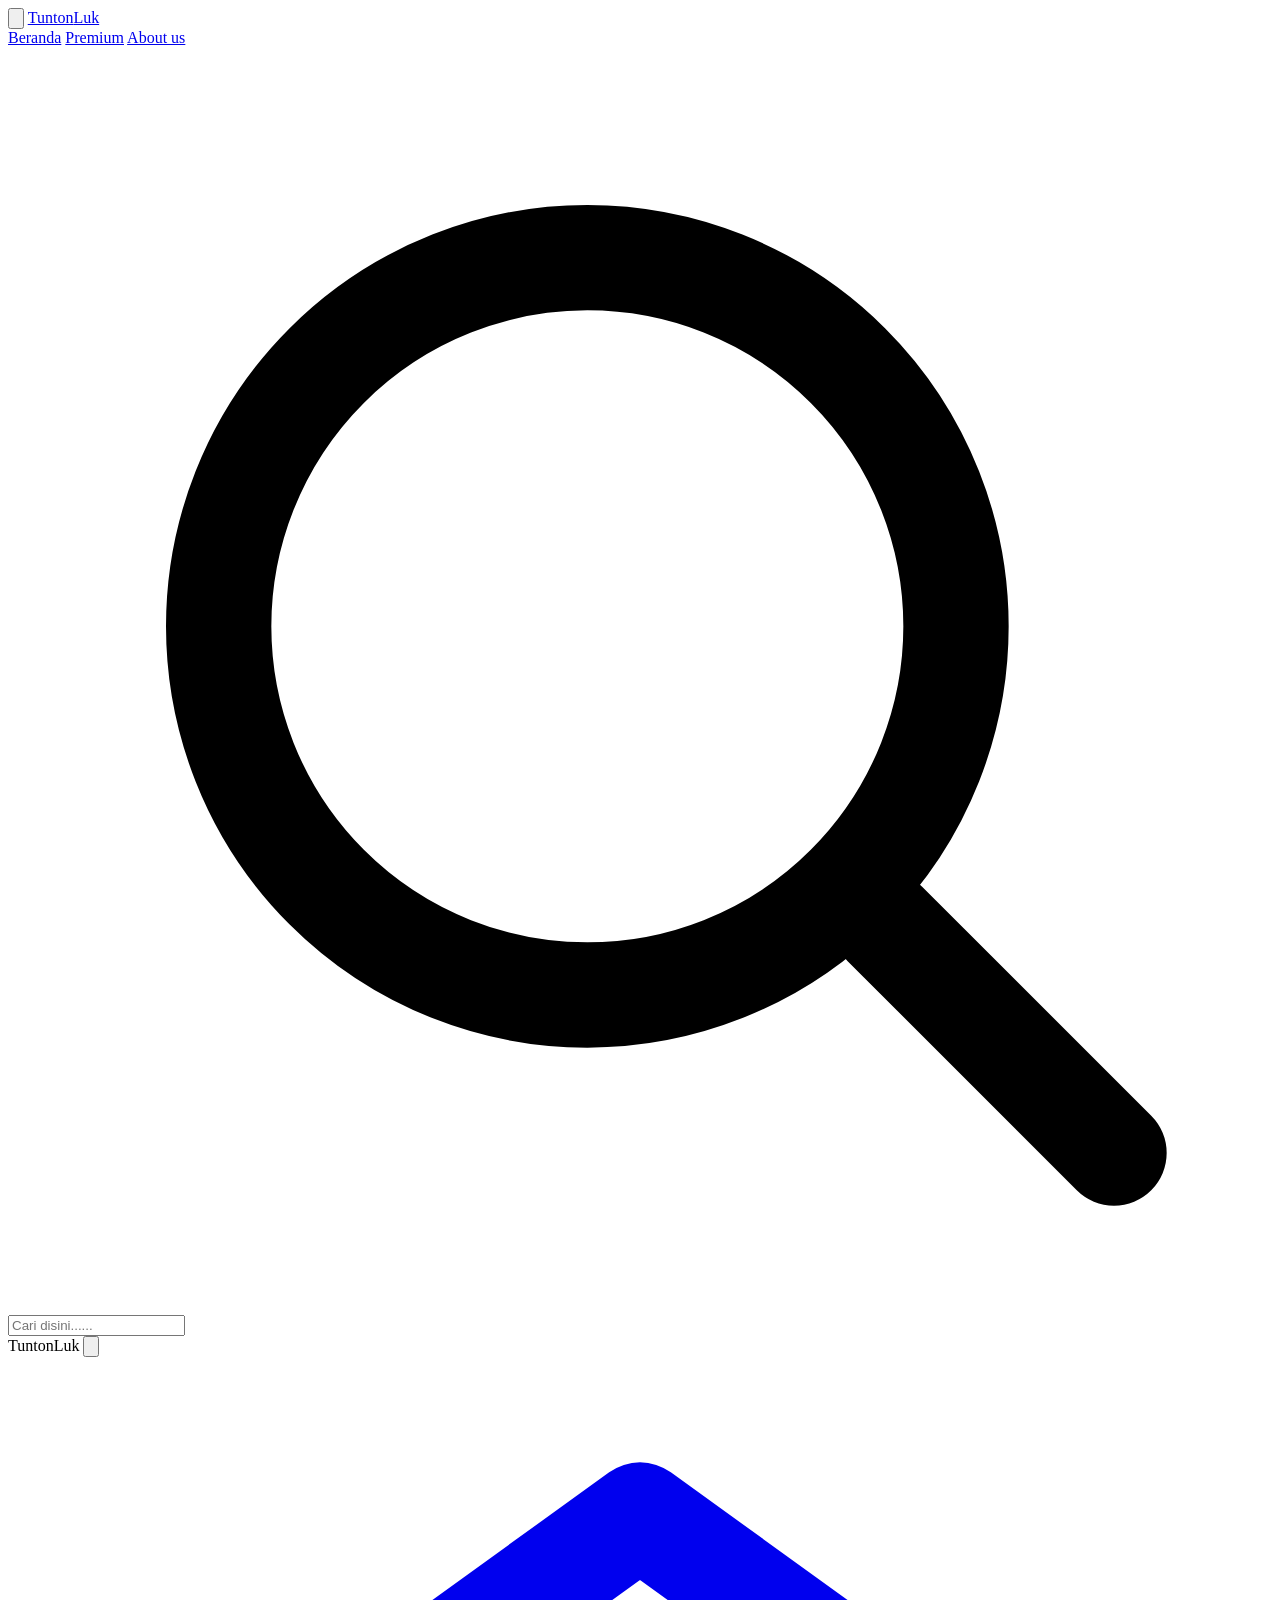
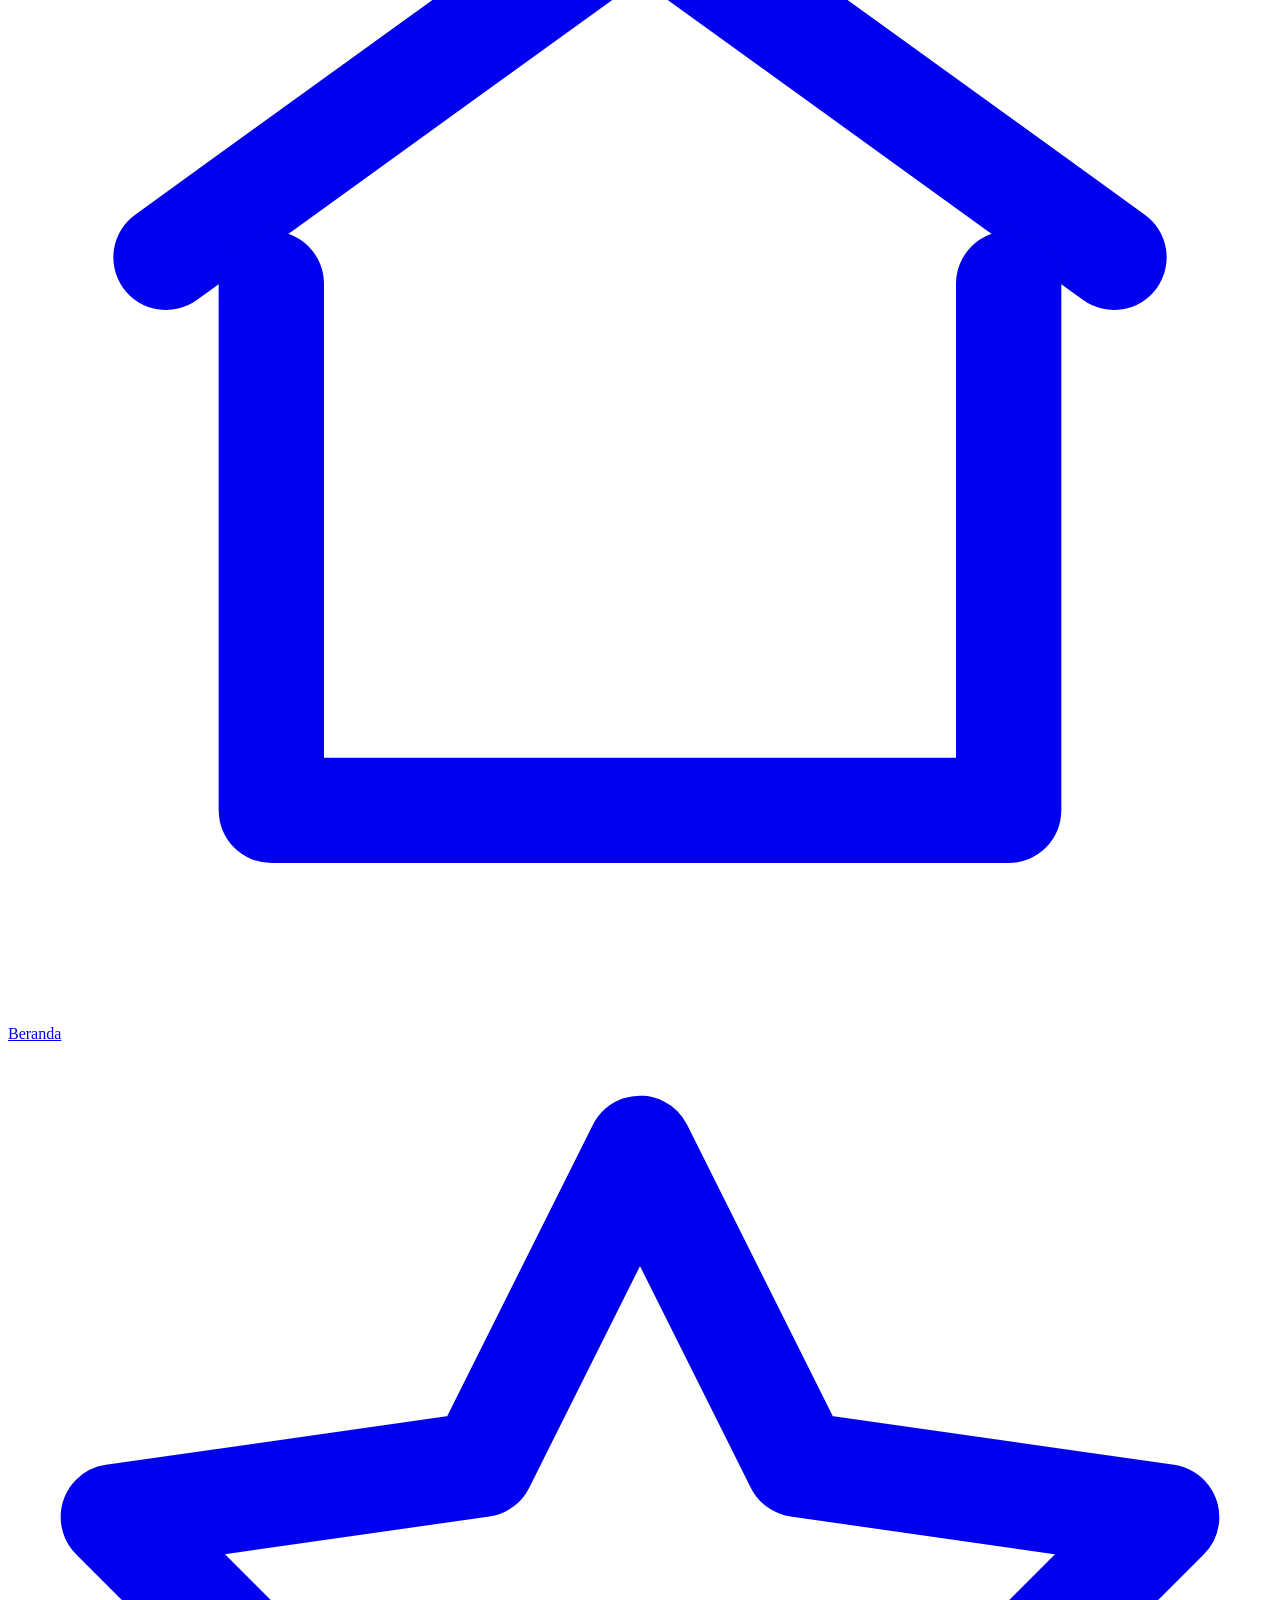
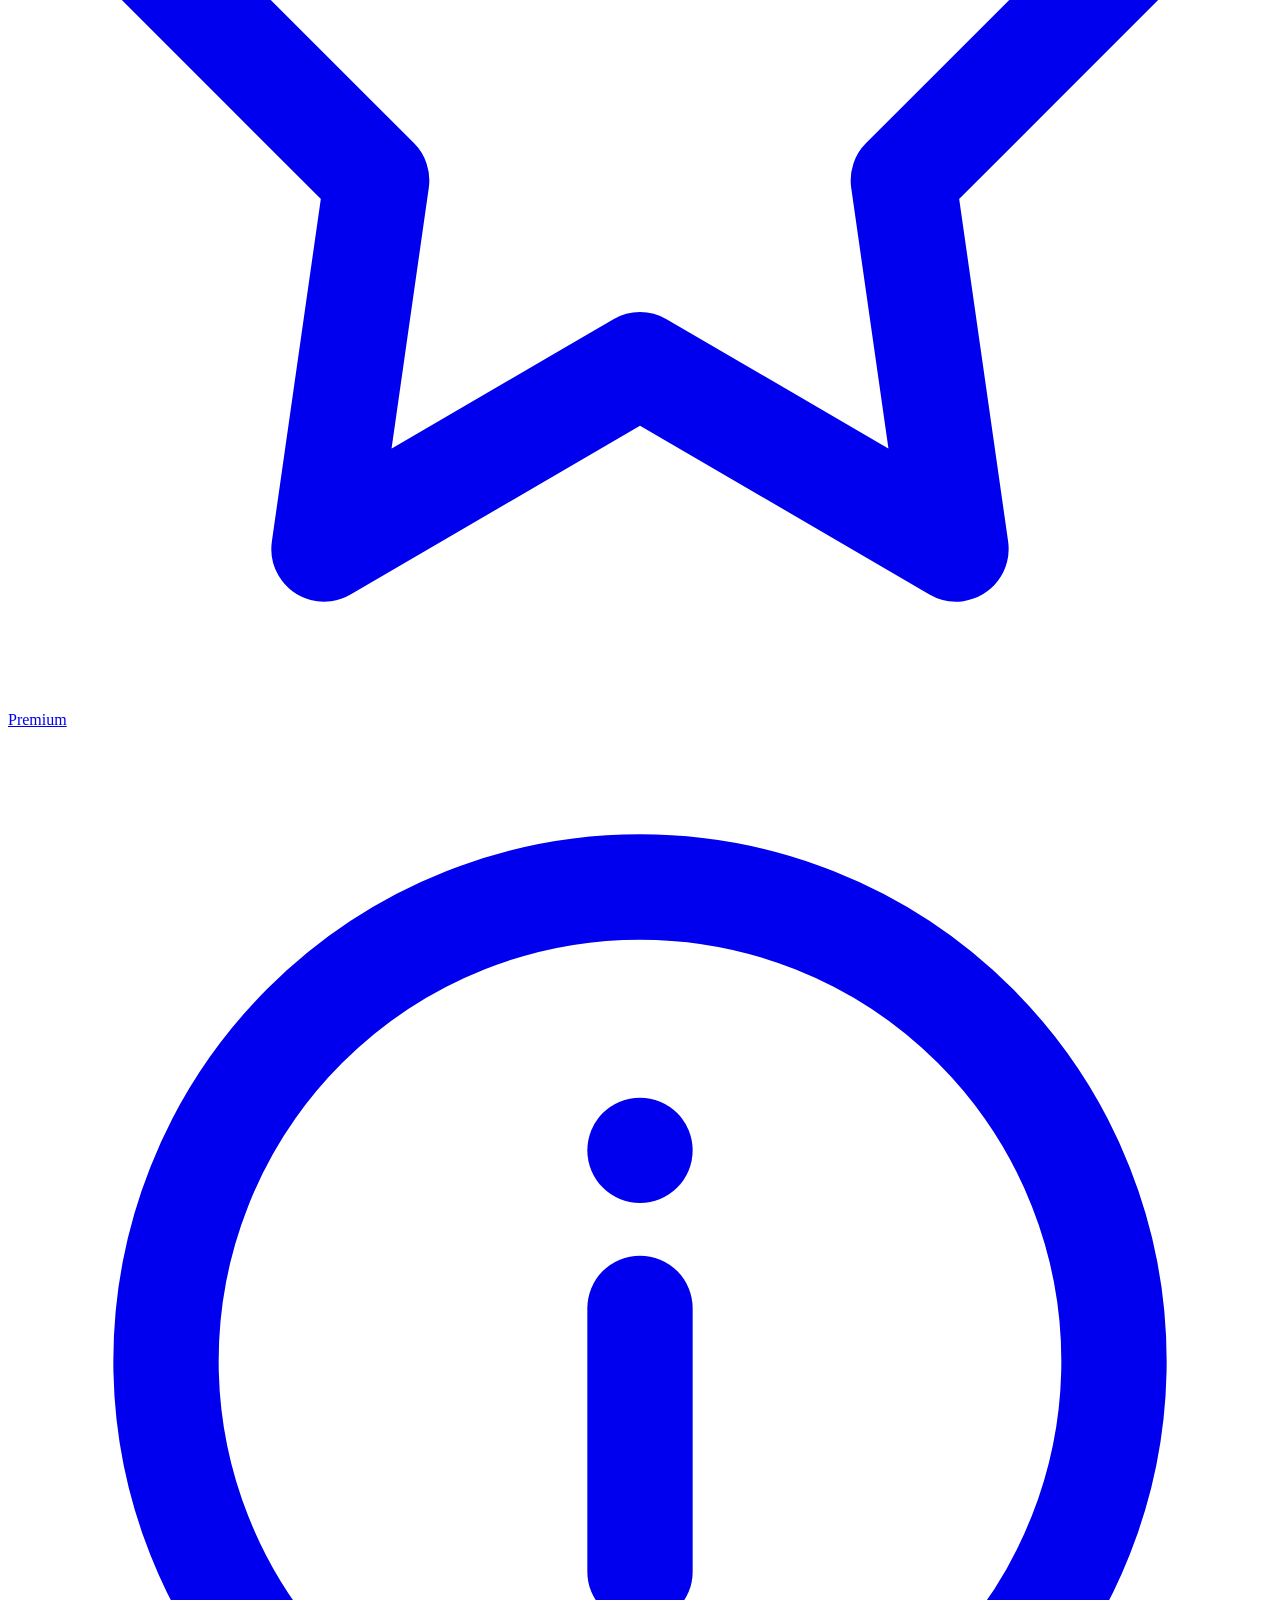
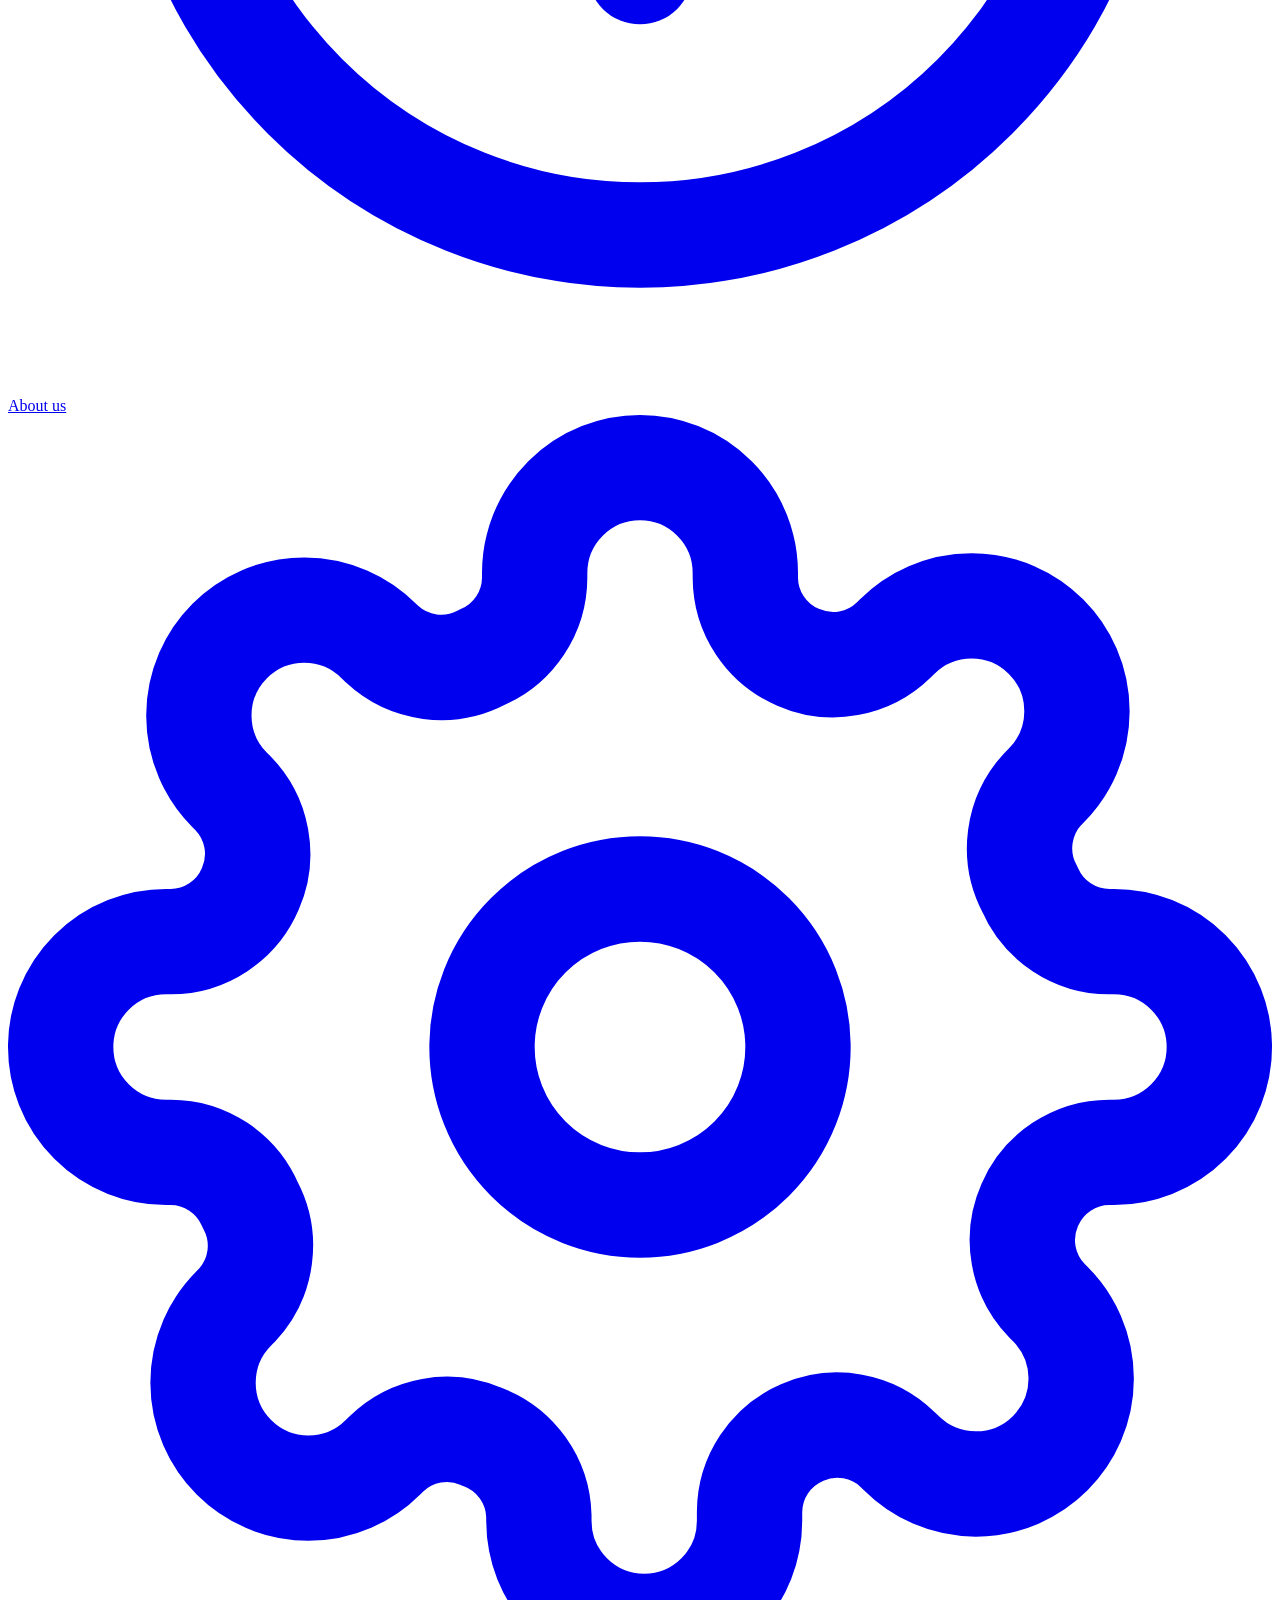
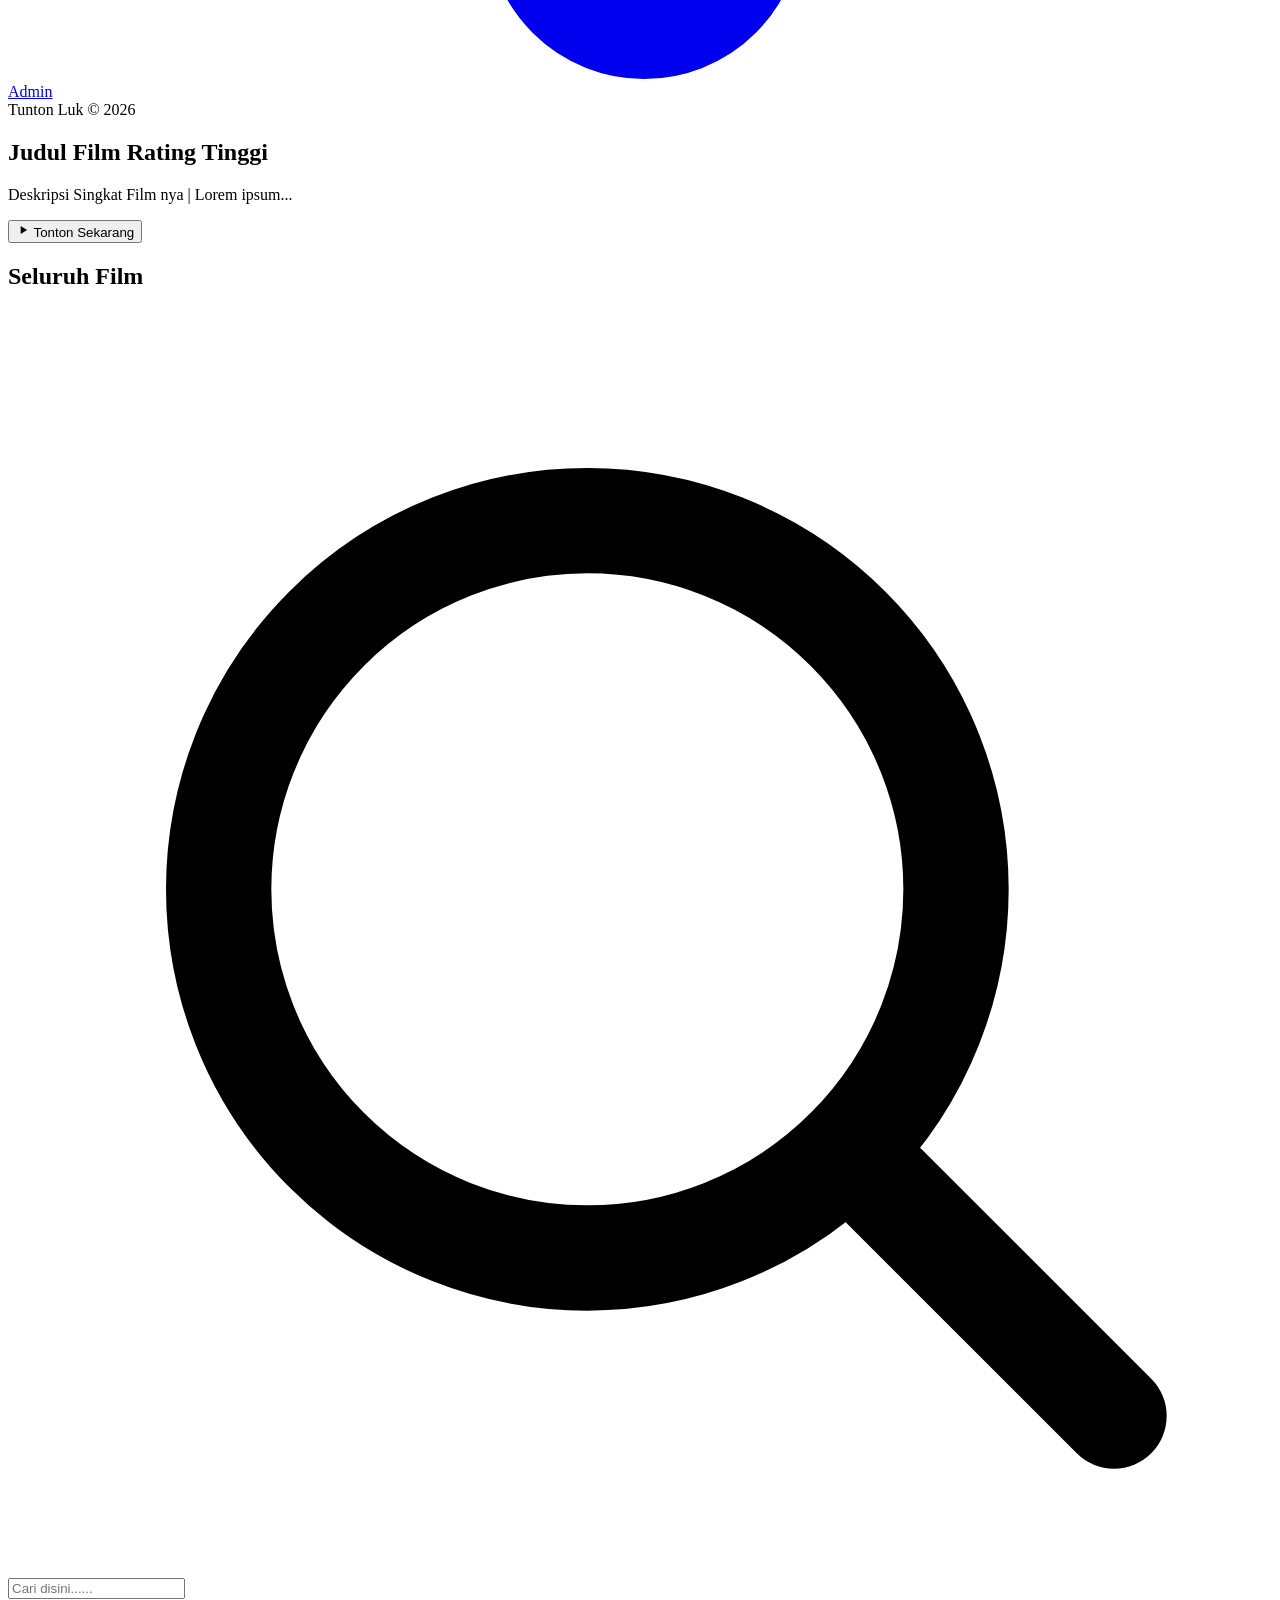
==== index.html @ 5c265375 "Add files via upload" ====
<!DOCTYPE html>
<html lang="id">
<head>
<meta charset="UTF-8" />
<meta name="viewport" content="width=device-width, initial-scale=1.0" />
<title>Tunton Luk — Nonton Film Favoritmu</title>
<meta name="description" content="Tunton Luk, platform streaming film. Tonton film favoritmu kapan saja." />
<link rel="preconnect" href="https://fonts.googleapis.com">
<link href="https://fonts.googleapis.com/css2?family=Poppins:wght@600;700;800&family=Inter:wght@400;500;600&display=swap" rel="stylesheet">
<link rel="stylesheet" href="css/style.css" />
</head>
<body>

  <!-- ===================== HEADER ===================== -->
  <header class="site-header">
    <div class="container header-inner">
      <button class="hamburger-btn" id="hamburgerBtn" aria-label="Buka menu">
        <svg viewBox="0 0 24 24" fill="none" stroke="currentColor" stroke-width="2" stroke-linecap="round"><line x1="3" y1="6" x2="21" y2="6"/><line x1="3" y1="12" x2="21" y2="12"/><line x1="3" y1="18" x2="21" y2="18"/></svg>
      </button>

      <a href="index.html" class="logo">Tunton<span class="accent">Luk</span></a>

      <nav class="nav-desktop">
        <a href="index.html" class="active">Beranda</a>
        <a href="#">Premium</a>
        <a href="#">About us</a>
      </nav>

      <div class="search-desktop">
        <div class="search-box">
          <svg viewBox="0 0 24 24" fill="none" stroke="currentColor" stroke-width="2" stroke-linecap="round" stroke-linejoin="round"><circle cx="11" cy="11" r="7"/><line x1="21" y1="21" x2="16.65" y2="16.65"/></svg>
          <input type="text" id="searchDesktop" placeholder="Cari disini......" />
        </div>
      </div>
    </div>
  </header>

  <!-- ===================== DRAWER MENU ===================== -->
  <div class="drawer-overlay" id="drawerOverlay"></div>
  <aside class="drawer" id="drawer">
    <div class="drawer-header">
      <span class="logo">Tunton<span class="accent">Luk</span></span>
      <button class="drawer-close" id="drawerClose" aria-label="Tutup menu">
        <svg viewBox="0 0 24 24" fill="none" stroke="currentColor" stroke-width="2" stroke-linecap="round"><line x1="18" y1="6" x2="6" y2="18"/><line x1="6" y1="6" x2="18" y2="18"/></svg>
      </button>
    </div>
    <nav>
      <a href="index.html">
        <svg viewBox="0 0 24 24" fill="none" stroke="currentColor" stroke-width="2" stroke-linecap="round" stroke-linejoin="round"><path d="M3 9.5 12 3l9 6.5"/><path d="M5 10v10h14V10"/></svg>
        Beranda
      </a>
      <a href="#">
        <svg viewBox="0 0 24 24" fill="none" stroke="currentColor" stroke-width="2" stroke-linecap="round" stroke-linejoin="round"><path d="M12 2 15 8 22 9 17 14 18 21 12 17.5 6 21 7 14 2 9 9 8 12 2Z"/></svg>
        Premium
      </a>
      <a href="#">
        <svg viewBox="0 0 24 24" fill="none" stroke="currentColor" stroke-width="2" stroke-linecap="round" stroke-linejoin="round"><circle cx="12" cy="12" r="9"/><line x1="12" y1="16" x2="12" y2="11"/><line x1="12" y1="8" x2="12" y2="8"/></svg>
        About us
      </a>
    </nav>
    <div class="drawer-divider"></div>
    <nav>
      <a href="admin.html" class="admin-link">
        <svg viewBox="0 0 24 24" fill="none" stroke="currentColor" stroke-width="2" stroke-linecap="round" stroke-linejoin="round"><circle cx="12" cy="12" r="3"/><path d="M19.4 15a1.65 1.65 0 0 0 .33 1.82l.06.06a2 2 0 1 1-2.83 2.83l-.06-.06a1.65 1.65 0 0 0-1.82-.33 1.65 1.65 0 0 0-1 1.51V21a2 2 0 1 1-4 0v-.09A1.65 1.65 0 0 0 9 19.4a1.65 1.65 0 0 0-1.82.33l-.06.06a2 2 0 1 1-2.83-2.83l.06-.06A1.65 1.65 0 0 0 4.6 15a1.65 1.65 0 0 0-1.51-1H3a2 2 0 1 1 0-4h.09A1.65 1.65 0 0 0 4.6 9a1.65 1.65 0 0 0-.33-1.82l-.06-.06a2 2 0 1 1 2.83-2.83l.06.06A1.65 1.65 0 0 0 9 4.6a1.65 1.65 0 0 0 1-1.51V3a2 2 0 1 1 4 0v.09a1.65 1.65 0 0 0 1 1.51 1.65 1.65 0 0 0 1.82-.33l.06-.06a2 2 0 1 1 2.83 2.83l-.06.06A1.65 1.65 0 0 0 19.4 9a1.65 1.65 0 0 0 1.51 1H21a2 2 0 1 1 0 4h-.09a1.65 1.65 0 0 0-1.51 1Z"/></svg>
        Admin
      </a>
    </nav>
    <div class="drawer-footer">Tunton Luk &copy; 2026</div>
  </aside>

  <!-- ===================== HERO ===================== -->
  <section class="hero-section container">
    <div class="hero">
      <div class="hero-media" id="heroMedia"></div>
      <div class="hero-overlay"></div>
      <div class="hero-content">
        <h1 id="heroTitle">Judul Film Rating Tinggi</h1>
        <p id="heroDesc">Deskripsi Singkat Film nya | Lorem ipsum...</p>
        <button class="btn-gradient" id="heroCta">
          <svg viewBox="0 0 24 24" fill="currentColor" width="14" height="14"><path d="M8 5v14l11-7z"/></svg>
          <span id="heroCtaLabel">Tonton Sekarang</span>
        </button>
      </div>
    </div>
  </section>

  <!-- ===================== MOVIES ===================== -->
  <section class="movies-section container">
    <h2 class="section-title">Seluruh Film</h2>

    <div class="search-inline">
      <div class="search-box">
        <svg viewBox="0 0 24 24" fill="none" stroke="currentColor" stroke-width="2" stroke-linecap="round" stroke-linejoin="round"><circle cx="11" cy="11" r="7"/><line x1="21" y1="21" x2="16.65" y2="16.65"/></svg>
        <input type="text" id="searchMobile" placeholder="Cari disini......" />
      </div>
    </div>

    <div class="movies-list" id="moviesList"></div>

    <div class="empty-state" id="emptyState" style="display:none;">
      <svg viewBox="0 0 24 24" fill="none" stroke="currentColor" stroke-width="2" stroke-linecap="round" stroke-linejoin="round"><circle cx="11" cy="11" r="7"/><line x1="21" y1="21" x2="16.65" y2="16.65"/></svg>
      <p>Film tidak ditemukan. Coba kata kunci lain.</p>
    </div>
  </section>

  <footer class="site-footer">
    <div class="container">&copy; 2026 Tunton Luk. Dibuat untuk keperluan demo.</div>
  </footer>

  <div class="toast" id="toast"></div>

  <script src="js/data.js"></script>
  <script src="js/storage.js"></script>
  <script src="js/app.js"></script>
</body>
</html>
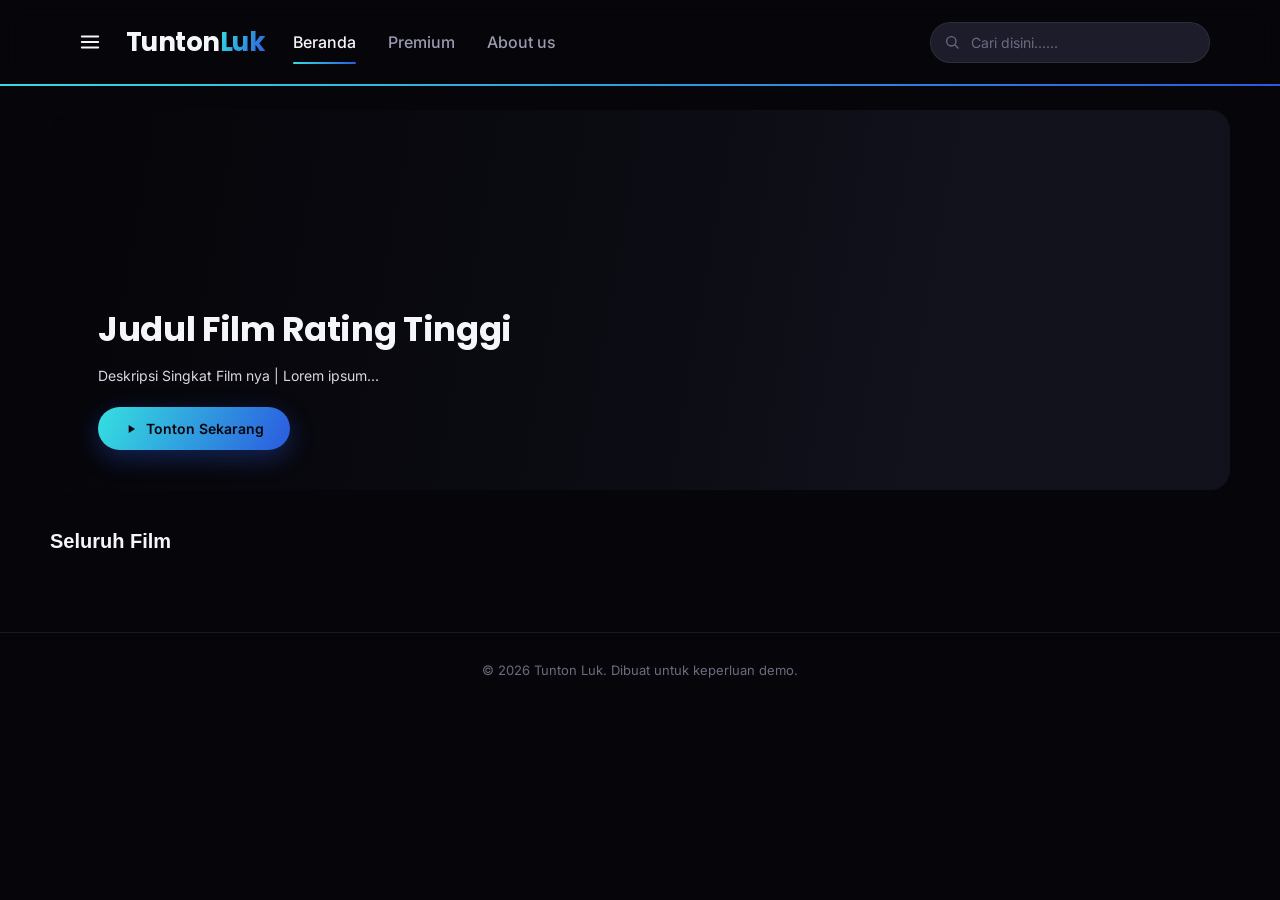
==== commit b54b6b79: "Update index.html" ====
--- a/index.html
+++ b/index.html
@@ -109,7 +109,6 @@
 
   <div class="toast" id="toast"></div>
 
-  <script src="js/data.js"></script>
   <script src="js/storage.js"></script>
   <script src="js/app.js"></script>
 </body>
--- a/css/style.css
+++ b/css/style.css
@@ -0,0 +1,1022 @@
+/* =========================================================
+   Tunton Luk — Design tokens
+   ========================================================= */
+:root {
+  --bg: #06060a;
+  --bg-soft: #0c0c14;
+  --surface: #141420;
+  --surface-2: #1c1c2a;
+  --border: rgba(255, 255, 255, 0.08);
+  --text-primary: #f5f6fa;
+  --text-secondary: #9a9ab0;
+  --text-muted: #6b6b80;
+
+  --cyan: #35e0e0;
+  --blue: #2b5adf;
+  --gradient: linear-gradient(115deg, var(--cyan) 0%, var(--blue) 100%);
+  --gradient-soft: linear-gradient(115deg, rgba(53, 224, 224, 0.15), rgba(43, 90, 223, 0.15));
+
+  --radius-lg: 20px;
+  --radius-md: 14px;
+  --radius-sm: 10px;
+
+  --shadow-glow: 0 0 40px rgba(43, 90, 223, 0.25);
+  --container: 1180px;
+
+  --font-display: "Poppins", "Segoe UI", sans-serif;
+  --font-body: "Inter", "Segoe UI", sans-serif;
+}
+
+* {
+  box-sizing: border-box;
+}
+
+html {
+  scroll-behavior: smooth;
+}
+
+body {
+  margin: 0;
+  background: var(--bg);
+  color: var(--text-primary);
+  font-family: var(--font-body);
+  -webkit-font-smoothing: antialiased;
+  line-height: 1.5;
+}
+
+a {
+  color: inherit;
+  text-decoration: none;
+}
+
+button {
+  font-family: inherit;
+  cursor: pointer;
+  border: none;
+}
+
+img {
+  display: block;
+  max-width: 100%;
+}
+
+:focus-visible {
+  outline: 2px solid var(--cyan);
+  outline-offset: 2px;
+}
+
+.container {
+  width: 100%;
+  max-width: var(--container);
+  margin: 0 auto;
+  padding: 0 20px;
+}
+
+/* =========================================================
+   Header
+   ========================================================= */
+.site-header {
+  position: sticky;
+  top: 0;
+  z-index: 100;
+  background: rgba(6, 6, 10, 0.9);
+  backdrop-filter: blur(10px);
+  border-bottom: 2px solid transparent;
+  border-image: var(--gradient);
+  border-image-slice: 1;
+}
+
+.header-inner {
+  display: flex;
+  align-items: center;
+  gap: 16px;
+  height: 72px;
+}
+
+.hamburger-btn {
+  background: transparent;
+  width: 40px;
+  height: 40px;
+  display: flex;
+  align-items: center;
+  justify-content: center;
+  border-radius: var(--radius-sm);
+  color: var(--text-primary);
+  flex-shrink: 0;
+  transition: background 0.2s ease;
+}
+
+.hamburger-btn:hover {
+  background: var(--surface);
+}
+
+.hamburger-btn svg {
+  width: 22px;
+  height: 22px;
+}
+
+.logo {
+  font-family: var(--font-display);
+  font-weight: 700;
+  font-size: 24px;
+  letter-spacing: -0.02em;
+  white-space: nowrap;
+  flex-shrink: 0;
+}
+
+.logo .accent {
+  background: var(--gradient);
+  -webkit-background-clip: text;
+  background-clip: text;
+  color: transparent;
+}
+
+.nav-desktop {
+  display: none;
+  align-items: center;
+  gap: 32px;
+  margin-left: 12px;
+  font-weight: 500;
+  color: var(--text-secondary);
+}
+
+.nav-desktop a {
+  position: relative;
+  padding: 4px 0;
+  transition: color 0.2s ease;
+}
+
+.nav-desktop a:hover,
+.nav-desktop a.active {
+  color: var(--text-primary);
+}
+
+.nav-desktop a.active::after {
+  content: "";
+  position: absolute;
+  left: 0;
+  right: 0;
+  bottom: -6px;
+  height: 2px;
+  background: var(--gradient);
+  border-radius: 2px;
+}
+
+.search-box {
+  position: relative;
+  display: flex;
+  align-items: center;
+}
+
+.search-box input {
+  width: 100%;
+  background: var(--surface-2);
+  border: 1px solid var(--border);
+  color: var(--text-primary);
+  border-radius: 999px;
+  padding: 11px 18px 11px 40px;
+  font-size: 14px;
+  font-family: inherit;
+  transition: border-color 0.2s ease;
+}
+
+.search-box input::placeholder {
+  color: var(--text-muted);
+}
+
+.search-box input:focus {
+  border-color: var(--cyan);
+}
+
+.search-box svg {
+  position: absolute;
+  left: 14px;
+  width: 16px;
+  height: 16px;
+  color: var(--text-muted);
+  pointer-events: none;
+}
+
+.search-desktop {
+  display: none;
+  margin-left: auto;
+  width: 280px;
+}
+
+/* =========================================================
+   Drawer (hamburger side menu)
+   ========================================================= */
+.drawer-overlay {
+  position: fixed;
+  inset: 0;
+  background: rgba(0, 0, 0, 0.6);
+  opacity: 0;
+  pointer-events: none;
+  transition: opacity 0.25s ease;
+  z-index: 199;
+}
+
+.drawer-overlay.open {
+  opacity: 1;
+  pointer-events: auto;
+}
+
+.drawer {
+  position: fixed;
+  top: 0;
+  left: 0;
+  height: 100%;
+  width: min(300px, 82vw);
+  background: var(--bg-soft);
+  border-right: 1px solid var(--border);
+  transform: translateX(-100%);
+  transition: transform 0.3s ease;
+  z-index: 200;
+  display: flex;
+  flex-direction: column;
+  padding: 24px 0;
+}
+
+.drawer.open {
+  transform: translateX(0);
+}
+
+.drawer-header {
+  display: flex;
+  align-items: center;
+  justify-content: space-between;
+  padding: 0 22px 20px;
+  border-bottom: 1px solid var(--border);
+  margin-bottom: 10px;
+}
+
+.drawer-close {
+  background: transparent;
+  color: var(--text-secondary);
+  width: 32px;
+  height: 32px;
+  border-radius: var(--radius-sm);
+}
+
+.drawer-close:hover {
+  background: var(--surface);
+  color: var(--text-primary);
+}
+
+.drawer nav {
+  display: flex;
+  flex-direction: column;
+  gap: 2px;
+  padding: 8px;
+}
+
+.drawer nav a {
+  padding: 13px 16px;
+  border-radius: var(--radius-sm);
+  color: var(--text-secondary);
+  font-weight: 500;
+  display: flex;
+  align-items: center;
+  gap: 12px;
+  transition: background 0.2s ease, color 0.2s ease;
+}
+
+.drawer nav a svg {
+  width: 18px;
+  height: 18px;
+  flex-shrink: 0;
+}
+
+.drawer nav a:hover {
+  background: var(--surface);
+  color: var(--text-primary);
+}
+
+.drawer nav a.admin-link {
+  margin-top: auto;
+  color: var(--cyan);
+}
+
+.drawer-divider {
+  margin: 10px 16px;
+  border-top: 1px solid var(--border);
+}
+
+.drawer-footer {
+  margin-top: auto;
+  padding: 16px 22px 4px;
+  font-size: 12px;
+  color: var(--text-muted);
+}
+
+/* =========================================================
+   Hero
+   ========================================================= */
+.hero-section {
+  padding: 24px 0 0;
+}
+
+.hero {
+  position: relative;
+  border-radius: var(--radius-lg);
+  overflow: hidden;
+  min-height: 260px;
+  display: flex;
+  align-items: flex-end;
+  background: var(--surface);
+}
+
+.hero-media {
+  position: absolute;
+  inset: 0;
+  background-size: cover;
+  background-position: center;
+}
+
+.hero-overlay {
+  position: absolute;
+  inset: 0;
+  background: linear-gradient(
+    100deg,
+    rgba(4, 4, 8, 0.95) 0%,
+    rgba(4, 4, 8, 0.6) 45%,
+    rgba(4, 4, 8, 0.15) 75%
+  );
+}
+
+.hero-content {
+  position: relative;
+  z-index: 2;
+  padding: 28px 24px;
+  max-width: 640px;
+}
+
+.hero-content h1 {
+  font-family: var(--font-display);
+  font-size: clamp(22px, 4vw, 34px);
+  font-weight: 700;
+  margin: 0 0 10px;
+  letter-spacing: -0.01em;
+}
+
+.hero-content p {
+  color: #d7d7e2;
+  font-size: 14px;
+  line-height: 1.6;
+  margin: 0 0 20px;
+  max-width: 480px;
+}
+
+.btn-gradient {
+  display: inline-flex;
+  align-items: center;
+  gap: 8px;
+  background: var(--gradient);
+  color: #06060a;
+  font-weight: 600;
+  font-size: 14px;
+  padding: 13px 26px;
+  border-radius: 999px;
+  box-shadow: 0 8px 24px rgba(43, 90, 223, 0.35);
+  transition: transform 0.2s ease, box-shadow 0.2s ease;
+}
+
+.btn-gradient:hover {
+  transform: translateY(-2px);
+  box-shadow: 0 12px 30px rgba(43, 90, 223, 0.45);
+}
+
+/* =========================================================
+   Movies section
+   ========================================================= */
+.movies-section {
+  padding: 36px 0 60px;
+}
+
+.section-title {
+  font-family: var(--font-display);
+  font-size: 20px;
+  font-weight: 600;
+  margin: 0 0 16px;
+}
+
+.search-inline {
+  margin-bottom: 20px;
+}
+
+.search-inline .search-box input {
+  padding: 13px 18px 13px 42px;
+}
+
+.empty-state {
+  text-align: center;
+  padding: 60px 20px;
+  color: var(--text-secondary);
+}
+
+.empty-state svg {
+  width: 40px;
+  height: 40px;
+  margin-bottom: 12px;
+  color: var(--text-muted);
+}
+
+.movies-list {
+  display: flex;
+  flex-direction: column;
+  gap: 22px;
+}
+
+.movie-card {
+  display: flex;
+  gap: 16px;
+  background: var(--bg);
+}
+
+.movie-card .poster-link {
+  flex-shrink: 0;
+  width: 132px;
+  aspect-ratio: 3/4;
+  border-radius: var(--radius-md);
+  overflow: hidden;
+  background: var(--surface);
+}
+
+.movie-card .poster-link img {
+  width: 100%;
+  height: 100%;
+  object-fit: cover;
+  transition: transform 0.4s ease;
+}
+
+.movie-card:hover .poster-link img {
+  transform: scale(1.05);
+}
+
+.movie-info {
+  flex: 1;
+  min-width: 0;
+  display: flex;
+  flex-direction: column;
+}
+
+.movie-title-row {
+  display: flex;
+  align-items: baseline;
+  gap: 10px;
+  flex-wrap: wrap;
+}
+
+.movie-title-row h3 {
+  font-family: var(--font-display);
+  font-size: 17px;
+  font-weight: 600;
+  margin: 0;
+}
+
+.movie-rating {
+  font-size: 12px;
+  color: var(--cyan);
+  font-weight: 600;
+  display: inline-flex;
+  align-items: center;
+  gap: 3px;
+}
+
+.movie-rating svg {
+  width: 12px;
+  height: 12px;
+}
+
+.movie-author {
+  font-size: 13px;
+  color: var(--text-secondary);
+  margin: 2px 0 8px;
+}
+
+.movie-desc {
+  font-size: 13px;
+  color: var(--text-secondary);
+  line-height: 1.55;
+  margin: 0 0 14px;
+  display: -webkit-box;
+  -webkit-line-clamp: 3;
+  -webkit-box-orient: vertical;
+  overflow: hidden;
+}
+
+.movie-btn {
+  align-self: flex-start;
+  margin-top: auto;
+  background: var(--gradient);
+  color: #06060a;
+  font-weight: 600;
+  font-size: 13px;
+  padding: 11px 22px;
+  border-radius: var(--radius-sm);
+  width: 100%;
+  text-align: center;
+  transition: opacity 0.2s ease;
+}
+
+.movie-btn:hover {
+  opacity: 0.9;
+}
+
+/* =========================================================
+   Footer
+   ========================================================= */
+.site-footer {
+  border-top: 1px solid var(--border);
+  padding: 28px 0 40px;
+  color: var(--text-muted);
+  font-size: 13px;
+  text-align: center;
+}
+
+/* =========================================================
+   Toast
+   ========================================================= */
+.toast {
+  position: fixed;
+  bottom: 24px;
+  left: 50%;
+  transform: translateX(-50%) translateY(20px);
+  background: var(--surface-2);
+  border: 1px solid var(--border);
+  color: var(--text-primary);
+  padding: 13px 22px;
+  border-radius: var(--radius-sm);
+  font-size: 14px;
+  opacity: 0;
+  pointer-events: none;
+  transition: opacity 0.25s ease, transform 0.25s ease;
+  z-index: 400;
+  box-shadow: 0 10px 30px rgba(0, 0, 0, 0.4);
+}
+
+.toast.show {
+  opacity: 1;
+  transform: translateX(-50%) translateY(0);
+}
+
+/* =========================================================
+   Desktop breakpoint (matches wide reference layout)
+   ========================================================= */
+@media (min-width: 900px) {
+  .hamburger-btn {
+    order: 0;
+  }
+
+  .header-inner {
+    height: 84px;
+  }
+
+  .logo {
+    font-size: 26px;
+  }
+
+  .nav-desktop {
+    display: flex;
+  }
+
+  .search-desktop {
+    display: block;
+  }
+
+  .search-inline {
+    display: none;
+  }
+
+  .hero {
+    min-height: 380px;
+  }
+
+  .hero-content {
+    padding: 40px 48px;
+    max-width: 560px;
+  }
+
+  .hero-content p {
+    max-width: 500px;
+  }
+
+  .movies-list {
+    display: grid;
+    grid-template-columns: repeat(5, 1fr);
+    gap: 24px;
+  }
+
+  .movie-card {
+    flex-direction: column;
+  }
+
+  .movie-card .poster-link {
+    width: 100%;
+  }
+
+  .movie-desc,
+  .movie-btn {
+    display: none;
+  }
+
+  .movie-title-row h3 {
+    font-size: 15px;
+  }
+
+  .movie-info {
+    margin-top: 12px;
+  }
+}
+
+@media (min-width: 1280px) {
+  .movies-list {
+    grid-template-columns: repeat(6, 1fr);
+  }
+}
+
+/* =========================================================
+   Admin pages
+   ========================================================= */
+.admin-body {
+  min-height: 100vh;
+  background: var(--bg);
+}
+
+.admin-login-wrap {
+  min-height: 100vh;
+  display: flex;
+  align-items: center;
+  justify-content: center;
+  padding: 20px;
+}
+
+.admin-login-card {
+  width: 100%;
+  max-width: 380px;
+  background: var(--bg-soft);
+  border: 1px solid var(--border);
+  border-radius: var(--radius-lg);
+  padding: 36px 30px;
+}
+
+.admin-login-card .logo {
+  display: block;
+  text-align: center;
+  margin-bottom: 6px;
+}
+
+.admin-login-card .subtitle {
+  text-align: center;
+  color: var(--text-secondary);
+  font-size: 13px;
+  margin-bottom: 28px;
+}
+
+.field {
+  margin-bottom: 16px;
+}
+
+.field label {
+  display: block;
+  font-size: 13px;
+  color: var(--text-secondary);
+  margin-bottom: 6px;
+  font-weight: 500;
+}
+
+.field input,
+.field textarea {
+  width: 100%;
+  background: var(--surface-2);
+  border: 1px solid var(--border);
+  color: var(--text-primary);
+  border-radius: var(--radius-sm);
+  padding: 12px 14px;
+  font-size: 14px;
+  font-family: inherit;
+  transition: border-color 0.2s ease;
+}
+
+.field textarea {
+  resize: vertical;
+  min-height: 80px;
+}
+
+.field input:focus,
+.field textarea:focus {
+  border-color: var(--cyan);
+}
+
+.field-hint {
+  font-size: 12px;
+  color: var(--text-muted);
+  margin-top: 5px;
+}
+
+.field-error {
+  font-size: 13px;
+  color: #ff6b6b;
+  margin: -4px 0 14px;
+  min-height: 16px;
+}
+
+.btn-primary {
+  width: 100%;
+  background: var(--gradient);
+  color: #06060a;
+  font-weight: 600;
+  font-size: 14px;
+  padding: 13px;
+  border-radius: var(--radius-sm);
+  transition: opacity 0.2s ease;
+}
+
+.btn-primary:hover {
+  opacity: 0.9;
+}
+
+.btn-secondary {
+  background: var(--surface-2);
+  border: 1px solid var(--border);
+  color: var(--text-primary);
+  font-weight: 500;
+  font-size: 14px;
+  padding: 12px 18px;
+  border-radius: var(--radius-sm);
+  transition: background 0.2s ease;
+}
+
+.btn-secondary:hover {
+  background: var(--surface);
+}
+
+.btn-danger {
+  background: rgba(255, 107, 107, 0.12);
+  color: #ff6b6b;
+  font-weight: 500;
+  font-size: 13px;
+  padding: 8px 14px;
+  border-radius: var(--radius-sm);
+  transition: background 0.2s ease;
+}
+
+.btn-danger:hover {
+  background: rgba(255, 107, 107, 0.2);
+}
+
+.credential-hint {
+  margin-top: 20px;
+  font-size: 12px;
+  color: var(--text-muted);
+  text-align: center;
+  border-top: 1px solid var(--border);
+  padding-top: 16px;
+}
+
+.admin-header {
+  position: sticky;
+  top: 0;
+  z-index: 50;
+  background: rgba(6, 6, 10, 0.92);
+  backdrop-filter: blur(10px);
+  border-bottom: 1px solid var(--border);
+}
+
+.admin-header .header-inner {
+  justify-content: space-between;
+}
+
+.admin-header-right {
+  display: flex;
+  align-items: center;
+  gap: 12px;
+  margin-left: auto;
+}
+
+.admin-main {
+  padding: 32px 0 60px;
+}
+
+.admin-section-head {
+  display: flex;
+  align-items: center;
+  justify-content: space-between;
+  margin-bottom: 18px;
+  gap: 12px;
+  flex-wrap: wrap;
+}
+
+.admin-section-head h2 {
+  font-family: var(--font-display);
+  font-size: 19px;
+  margin: 0;
+}
+
+.panel {
+  background: var(--bg-soft);
+  border: 1px solid var(--border);
+  border-radius: var(--radius-lg);
+  padding: 24px;
+  margin-bottom: 28px;
+}
+
+.panel-title {
+  font-family: var(--font-display);
+  font-size: 16px;
+  font-weight: 600;
+  margin: 0 0 18px;
+  display: flex;
+  align-items: center;
+  gap: 8px;
+}
+
+.panel-title svg {
+  width: 18px;
+  height: 18px;
+  color: var(--cyan);
+}
+
+.hero-editor-grid {
+  display: grid;
+  grid-template-columns: 1fr;
+  gap: 20px;
+}
+
+.hero-preview {
+  border-radius: var(--radius-md);
+  overflow: hidden;
+  position: relative;
+  min-height: 160px;
+  background: var(--surface);
+}
+
+.hero-preview img {
+  width: 100%;
+  height: 100%;
+  object-fit: cover;
+  position: absolute;
+  inset: 0;
+}
+
+.hero-preview .hero-preview-overlay {
+  position: absolute;
+  inset: 0;
+  background: linear-gradient(100deg, rgba(4, 4, 8, 0.9), rgba(4, 4, 8, 0.2));
+  display: flex;
+  align-items: flex-end;
+  padding: 18px;
+}
+
+.hero-preview .hero-preview-overlay span {
+  font-family: var(--font-display);
+  font-weight: 700;
+  font-size: 15px;
+}
+
+.movie-table-wrap {
+  overflow-x: auto;
+}
+
+.movie-table {
+  width: 100%;
+  border-collapse: collapse;
+  min-width: 640px;
+}
+
+.movie-table th {
+  text-align: left;
+  font-size: 12px;
+  text-transform: uppercase;
+  letter-spacing: 0.04em;
+  color: var(--text-muted);
+  padding: 10px 12px;
+  border-bottom: 1px solid var(--border);
+}
+
+.movie-table td {
+  padding: 12px;
+  border-bottom: 1px solid var(--border);
+  font-size: 14px;
+  vertical-align: middle;
+}
+
+.movie-table tr:last-child td {
+  border-bottom: none;
+}
+
+.table-thumb {
+  width: 44px;
+  height: 60px;
+  border-radius: 6px;
+  overflow: hidden;
+  background: var(--surface);
+}
+
+.table-thumb img {
+  width: 100%;
+  height: 100%;
+  object-fit: cover;
+}
+
+.table-actions {
+  display: flex;
+  gap: 8px;
+}
+
+.icon-btn {
+  background: var(--surface-2);
+  border: 1px solid var(--border);
+  color: var(--text-secondary);
+  width: 32px;
+  height: 32px;
+  border-radius: var(--radius-sm);
+  display: inline-flex;
+  align-items: center;
+  justify-content: center;
+  transition: background 0.2s ease, color 0.2s ease;
+}
+
+.icon-btn svg {
+  width: 15px;
+  height: 15px;
+}
+
+.icon-btn:hover {
+  background: var(--surface);
+  color: var(--text-primary);
+}
+
+.icon-btn.danger:hover {
+  background: rgba(255, 107, 107, 0.15);
+  color: #ff6b6b;
+}
+
+/* Modal (add / edit movie) */
+.modal-overlay {
+  position: fixed;
+  inset: 0;
+  background: rgba(0, 0, 0, 0.65);
+  display: none;
+  align-items: center;
+  justify-content: center;
+  padding: 20px;
+  z-index: 300;
+}
+
+.modal-overlay.open {
+  display: flex;
+}
+
+.modal-card {
+  width: 100%;
+  max-width: 480px;
+  max-height: 90vh;
+  overflow-y: auto;
+  background: var(--bg-soft);
+  border: 1px solid var(--border);
+  border-radius: var(--radius-lg);
+  padding: 26px;
+}
+
+.modal-head {
+  display: flex;
+  align-items: center;
+  justify-content: space-between;
+  margin-bottom: 20px;
+}
+
+.modal-head h3 {
+  font-family: var(--font-display);
+  font-size: 17px;
+  margin: 0;
+}
+
+.modal-actions {
+  display: flex;
+  gap: 10px;
+  margin-top: 6px;
+}
+
+.modal-actions .btn-primary,
+.modal-actions .btn-secondary {
+  flex: 1;
+}
+
+.two-col {
+  display: grid;
+  grid-template-columns: 1fr;
+  gap: 0 14px;
+}
+
+@media (min-width: 520px) {
+  .two-col {
+    grid-template-columns: 1fr 1fr;
+  }
+}
+
+@media (min-width: 760px) {
+  .hero-editor-grid {
+    grid-template-columns: 1.1fr 1fr;
+  }
+}
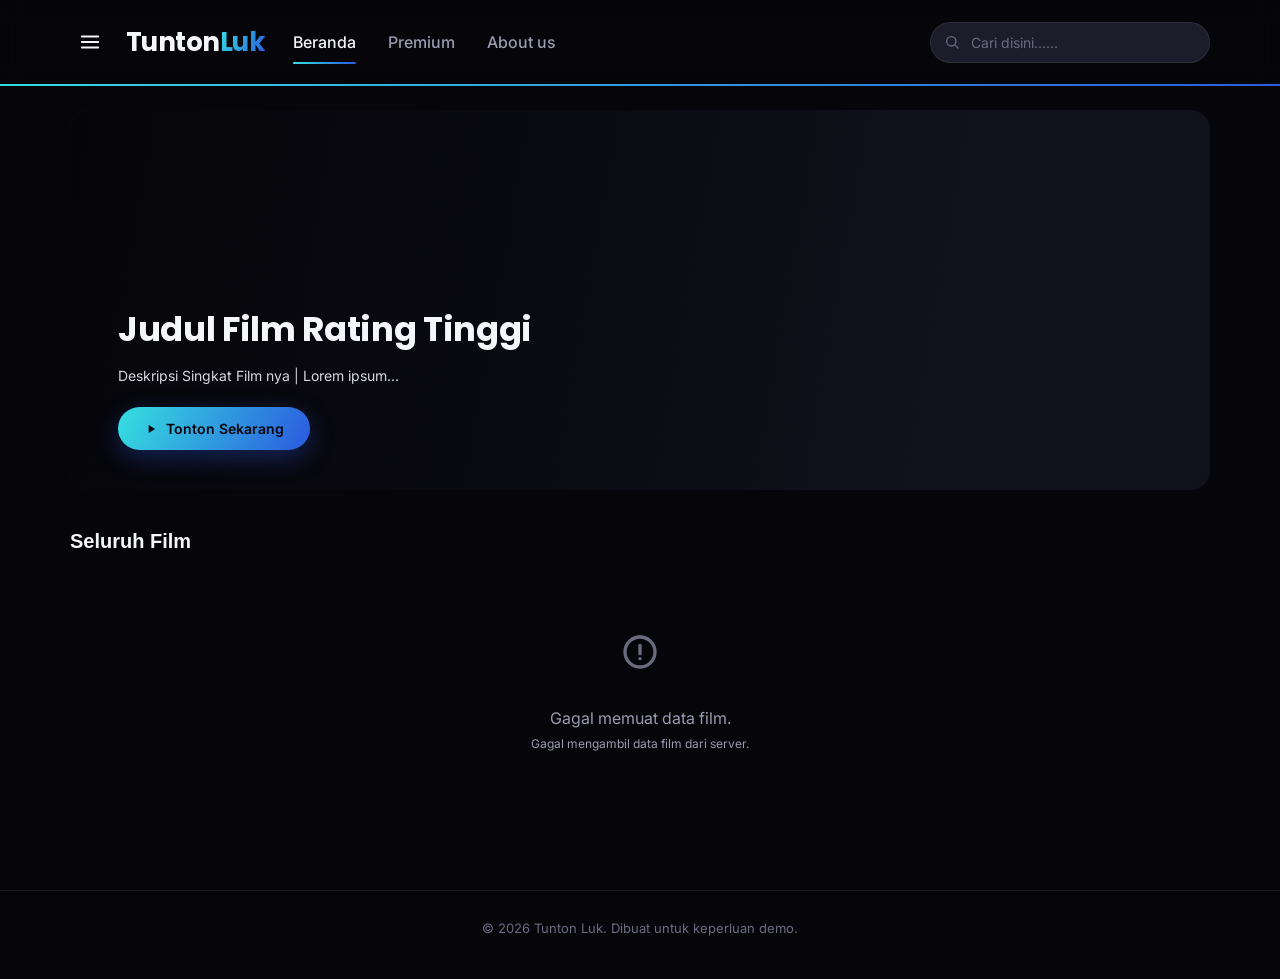
==== commit cb489da7: "Change About link to point to about.html" ====
--- a/index.html
+++ b/index.html
@@ -53,7 +53,7 @@
         <svg viewBox="0 0 24 24" fill="none" stroke="currentColor" stroke-width="2" stroke-linecap="round" stroke-linejoin="round"><path d="M12 2 15 8 22 9 17 14 18 21 12 17.5 6 21 7 14 2 9 9 8 12 2Z"/></svg>
         Premium
       </a>
-      <a href="#">
+      <a href="about.html">
         <svg viewBox="0 0 24 24" fill="none" stroke="currentColor" stroke-width="2" stroke-linecap="round" stroke-linejoin="round"><circle cx="12" cy="12" r="9"/><line x1="12" y1="16" x2="12" y2="11"/><line x1="12" y1="8" x2="12" y2="8"/></svg>
         About us
       </a>
--- a/css/style.css
+++ b/css/style.css
@@ -313,7 +313,7 @@
    Hero
    ========================================================= */
 .hero-section {
-  padding: 24px 0 0;
+  padding-top: 24px;
 }
 
 .hero {
@@ -390,7 +390,8 @@
    Movies section
    ========================================================= */
 .movies-section {
-  padding: 36px 0 60px;
+  padding-top: 36px;
+  padding-bottom: 60px;
 }
 
 .section-title {
@@ -499,10 +500,12 @@
   color: var(--text-secondary);
   line-height: 1.55;
   margin: 0 0 14px;
-  display: -webkit-box;
-  -webkit-line-clamp: 3;
-  -webkit-box-orient: vertical;
-  overflow: hidden;
+}
+
+.read-more-link {
+  color: var(--cyan);
+  font-weight: 500;
+  white-space: nowrap;
 }
 
 .movie-btn {
@@ -636,6 +639,191 @@
 }
 
 /* =========================================================
+   Movie detail page
+   ========================================================= */
+.detail-grid {
+  display: grid;
+  grid-template-columns: 1fr;
+  gap: 28px;
+}
+
+.detail-video-wrap {
+  position: relative;
+  width: 100%;
+  aspect-ratio: 16/9;
+  background: var(--surface);
+  border-radius: var(--radius-lg);
+  overflow: hidden;
+  border: 1px solid var(--border);
+}
+
+.detail-video-wrap .no-video {
+  position: absolute;
+  inset: 0;
+  width: 100%;
+  height: 100%;
+  border: 0;
+}
+
+/* Google Drive menampilkan bar judul + ikon "buka di Drive" di bagian
+   paling atas playernya. Kita tidak bisa menghapusnya langsung (beda
+   origin dari situs kita), jadi kita geser iframe ke atas dan crop
+   bagian yang keluar lewat overflow:hidden pada wrapper-nya. Kontrol
+   play/fullscreen di bawah tetap aman karena tinggi iframe kita
+   tambahkan sejumlah yang sama dengan pergeserannya. */
+.detail-video-wrap iframe {
+  position: absolute;
+  top: -48px;
+  left: 0;
+  width: 100%;
+  height: calc(100% + 48px);
+  border: 0;
+}
+
+.detail-video-wrap .no-video {
+  display: flex;
+  flex-direction: column;
+  align-items: center;
+  justify-content: center;
+  gap: 10px;
+  color: var(--text-secondary);
+  background-size: cover;
+  background-position: center;
+}
+
+.detail-video-wrap .no-video::before {
+  content: "";
+  position: absolute;
+  inset: 0;
+  background: rgba(6, 6, 10, 0.55);
+  z-index: 0;
+}
+
+.detail-video-wrap .no-video span {
+  position: relative;
+  z-index: 1;
+  font-size: 13px;
+}
+
+.detail-info h1 {
+  font-family: var(--font-display);
+  font-size: clamp(24px, 4vw, 32px);
+  margin: 0 0 8px;
+}
+
+.detail-meta {
+  display: flex;
+  align-items: center;
+  gap: 16px;
+  flex-wrap: wrap;
+  color: var(--text-secondary);
+  font-size: 14px;
+  margin-bottom: 18px;
+}
+
+.detail-meta .movie-rating {
+  font-size: 14px;
+}
+
+.detail-desc {
+  color: #d7d7e2;
+  line-height: 1.7;
+  font-size: 15px;
+  max-width: 720px;
+}
+
+.detail-back-link {
+  display: inline-flex;
+  align-items: center;
+  gap: 6px;
+  color: var(--text-secondary);
+  font-size: 13px;
+  margin-bottom: 18px;
+}
+
+.detail-back-link svg {
+  width: 14px;
+  height: 14px;
+}
+
+/* Pilihan episode di halaman detail film */
+.episode-list {
+  display: flex;
+  gap: 8px;
+  flex-wrap: wrap;
+  margin-top: 14px;
+}
+
+.episode-btn {
+  padding: 9px 18px;
+  font-size: 13px;
+  font-weight: 500;
+  border-radius: var(--radius-sm);
+  border: 1px solid var(--border);
+  background: var(--surface);
+  color: var(--text-secondary);
+  cursor: pointer;
+  transition: all 0.15s ease;
+}
+
+.episode-btn:hover {
+  border-color: var(--cyan);
+  color: var(--text);
+}
+
+.episode-btn.active {
+  background: var(--gradient);
+  border-color: transparent;
+  color: #06060a;
+}
+
+/* Editor daftar episode di panel admin */
+.episode-list-editor {
+  display: flex;
+  flex-direction: column;
+  gap: 10px;
+}
+
+.episode-row {
+  display: flex;
+  gap: 8px;
+  align-items: center;
+}
+
+.episode-row .episode-label {
+  flex: 0 0 140px;
+}
+
+.episode-row .episode-url {
+  flex: 1;
+  min-width: 0;
+}
+
+.episode-row input {
+  padding: 10px 12px;
+  font-size: 13px;
+  border-radius: var(--radius-sm);
+  border: 1px solid var(--border);
+  background: var(--surface);
+  color: var(--text);
+}
+
+.episode-row input:focus {
+  border-color: var(--cyan);
+}
+
+.episode-row .episode-remove-btn {
+  flex-shrink: 0;
+}
+
+@media (min-width: 900px) {
+  .detail-grid {
+    grid-template-columns: 2fr 1fr;
+    align-items: start;
+  }
+}
+
+/* =========================================================
    Admin pages
    ========================================================= */
 .admin-body {
@@ -712,6 +900,40 @@
   font-size: 12px;
   color: var(--text-muted);
   margin-top: 5px;
+}
+
+.image-source-toggle {
+  display: flex;
+  gap: 6px;
+  margin-bottom: 10px;
+}
+
+.image-source-toggle .toggle-btn {
+  flex: 1;
+  padding: 8px 10px;
+  font-size: 13px;
+  font-weight: 500;
+  border-radius: var(--radius-sm);
+  border: 1px solid var(--border);
+  background: transparent;
+  color: var(--text-secondary);
+  cursor: pointer;
+  transition: all 0.15s ease;
+}
+
+.image-source-toggle .toggle-btn.active {
+  background: var(--cyan);
+  border-color: var(--cyan);
+  color: #06060a;
+}
+
+.field-thumb-preview {
+  margin-top: 10px;
+  width: 100px;
+  height: 140px;
+  object-fit: cover;
+  border-radius: var(--radius-sm);
+  border: 1px solid var(--border);
 }
 
 .field-error {
@@ -1020,3 +1242,225 @@
     grid-template-columns: 1.1fr 1fr;
   }
 }
+
+/* =========================================================
+   About Us
+   ========================================================= */
+.about-section {
+  padding-top: 36px;
+  padding-bottom: 70px;
+}
+
+.about-info-card {
+  background: var(--surface);
+  border: 1px solid var(--border);
+  border-radius: var(--radius-lg);
+  padding: 28px 24px;
+  margin-bottom: 40px;
+  position: relative;
+  overflow: hidden;
+}
+
+.about-info-card::before {
+  content: "";
+  position: absolute;
+  inset: 0;
+  background: var(--gradient-soft);
+  opacity: 0.5;
+  pointer-events: none;
+}
+
+.about-info-logo {
+  font-family: var(--font-display);
+  font-weight: 800;
+  font-size: 26px;
+  color: var(--text-primary);
+  position: relative;
+  margin-bottom: 20px;
+}
+
+.about-info-grid {
+  display: grid;
+  grid-template-columns: 1fr;
+  gap: 16px;
+  position: relative;
+}
+
+.about-info-item {
+  display: flex;
+  flex-direction: column;
+  gap: 4px;
+  padding: 14px 16px;
+  background: rgba(255, 255, 255, 0.03);
+  border: 1px solid var(--border);
+  border-radius: var(--radius-sm);
+}
+
+.about-info-label {
+  font-size: 12px;
+  color: var(--text-muted);
+  text-transform: uppercase;
+  letter-spacing: 0.04em;
+}
+
+.about-info-value {
+  font-size: 15px;
+  font-weight: 600;
+  color: var(--text-primary);
+}
+
+.about-block {
+  margin-bottom: 44px;
+}
+
+.about-heading {
+  font-family: var(--font-display);
+  font-size: 21px;
+  font-weight: 700;
+  margin: 0 0 16px;
+}
+
+.about-text {
+  font-size: 14px;
+  line-height: 1.75;
+  color: var(--text-secondary);
+  max-width: 760px;
+  margin: 0 0 14px;
+}
+
+.about-value-grid {
+  display: grid;
+  grid-template-columns: 1fr;
+  gap: 16px;
+}
+
+.value-card {
+  background: var(--surface);
+  border: 1px solid var(--border);
+  border-radius: var(--radius-md);
+  padding: 22px;
+}
+
+.value-icon {
+  width: 42px;
+  height: 42px;
+  border-radius: var(--radius-sm);
+  background: var(--gradient-soft);
+  color: var(--cyan);
+  display: flex;
+  align-items: center;
+  justify-content: center;
+  margin-bottom: 14px;
+}
+
+.value-icon svg {
+  width: 20px;
+  height: 20px;
+}
+
+.value-card h3 {
+  font-family: var(--font-display);
+  font-size: 15px;
+  font-weight: 600;
+  margin: 0 0 6px;
+}
+
+.value-card p {
+  font-size: 13px;
+  color: var(--text-secondary);
+  line-height: 1.6;
+  margin: 0;
+}
+
+.about-feature-list {
+  display: flex;
+  flex-direction: column;
+  gap: 14px;
+}
+
+.feature-row {
+  display: flex;
+  align-items: flex-start;
+  gap: 12px;
+  font-size: 14px;
+  color: var(--text-secondary);
+}
+
+.feature-row svg {
+  flex-shrink: 0;
+  width: 18px;
+  height: 18px;
+  color: var(--cyan);
+  margin-top: 2px;
+}
+
+.contact-grid {
+  display: grid;
+  grid-template-columns: 1fr;
+  gap: 14px;
+}
+
+.contact-card {
+  display: flex;
+  align-items: center;
+  gap: 14px;
+  background: var(--surface);
+  border: 1px solid var(--border);
+  border-radius: var(--radius-md);
+  padding: 16px 18px;
+  transition: border-color 0.15s ease, transform 0.15s ease;
+}
+
+.contact-card:hover {
+  border-color: var(--cyan);
+  transform: translateY(-2px);
+}
+
+.contact-icon {
+  width: 40px;
+  height: 40px;
+  flex-shrink: 0;
+  border-radius: 50%;
+  background: var(--gradient);
+  color: #06060a;
+  display: flex;
+  align-items: center;
+  justify-content: center;
+}
+
+.contact-icon svg {
+  width: 18px;
+  height: 18px;
+}
+
+.contact-label {
+  display: block;
+  font-size: 12px;
+  color: var(--text-muted);
+}
+
+.contact-value {
+  display: block;
+  font-size: 14px;
+  font-weight: 600;
+  color: var(--text-primary);
+}
+
+.about-back-cta {
+  text-align: center;
+  margin-top: 50px;
+}
+
+@media (min-width: 640px) {
+  .about-info-grid {
+    grid-template-columns: repeat(3, 1fr);
+  }
+
+  .about-value-grid {
+    grid-template-columns: repeat(3, 1fr);
+  }
+
+  .contact-grid {
+    grid-template-columns: repeat(3, 1fr);
+  }
+}
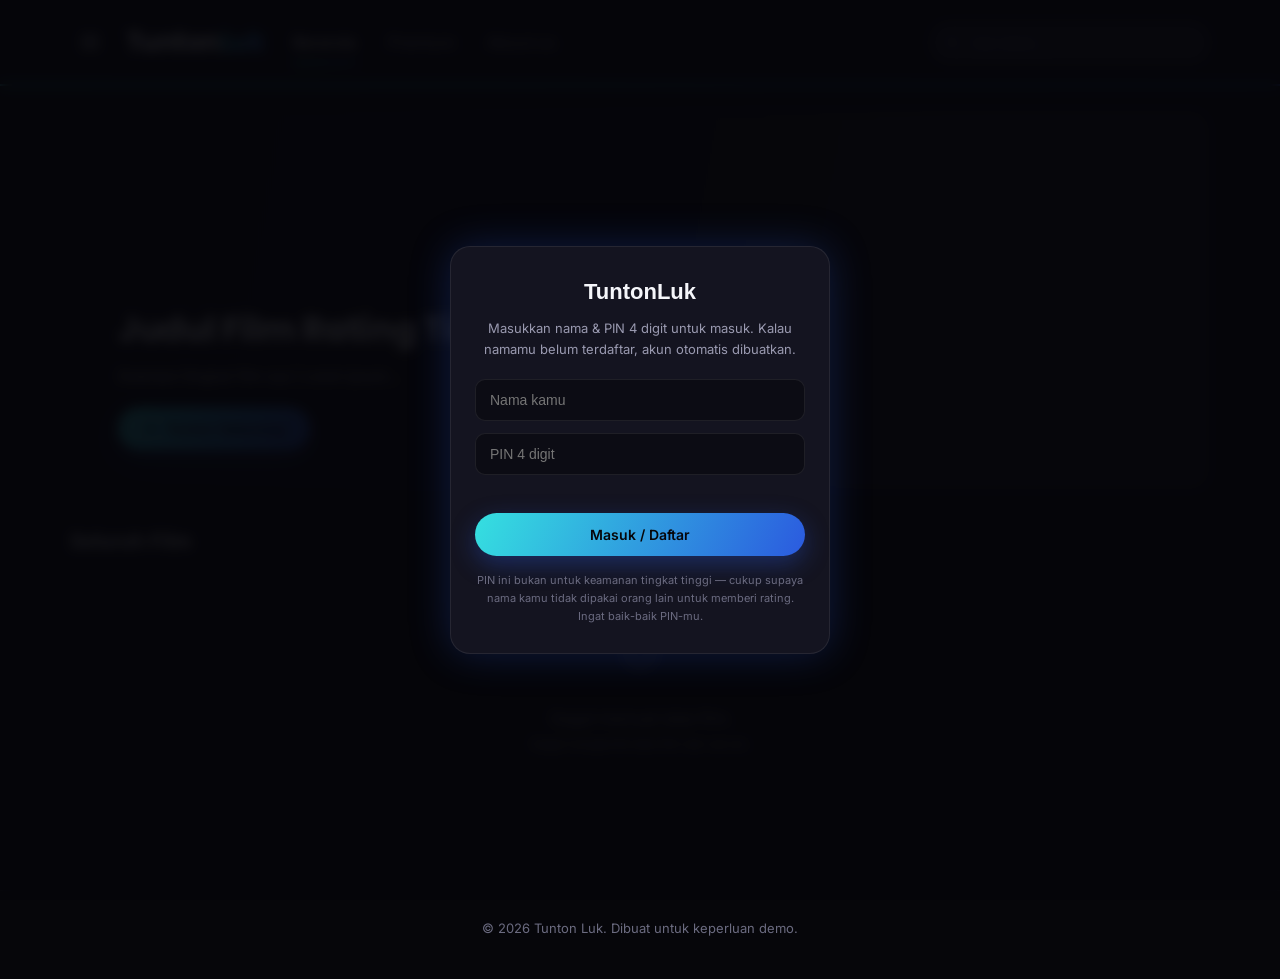
==== commit 9aa7e8f0: "Update index.html" ====
--- a/index.html
+++ b/index.html
@@ -23,7 +23,7 @@
       <nav class="nav-desktop">
         <a href="index.html" class="active">Beranda</a>
         <a href="#">Premium</a>
-        <a href="#">About us</a>
+        <a href="about.html">About us</a>
       </nav>
 
       <div class="search-desktop">
@@ -65,7 +65,11 @@
         Admin
       </a>
     </nav>
-    <div class="drawer-footer">Tunton Luk &copy; 2026</div>
+    <div class="drawer-footer">
+      <span class="auth-user-label"></span>
+      <a href="#" id="authLogoutBtn" class="auth-logout-link">Keluar</a>
+      Tunton Luk &copy; 2026
+    </div>
   </aside>
 
   <!-- ===================== HERO ===================== -->
@@ -109,6 +113,7 @@
 
   <div class="toast" id="toast"></div>
 
+  <script src="js/auth-gate.js"></script>
   <script src="js/storage.js"></script>
   <script src="js/app.js"></script>
 </body>
--- a/css/style.css
+++ b/css/style.css
@@ -1464,3 +1464,159 @@
     grid-template-columns: repeat(3, 1fr);
   }
 }
+
+/* =========================================================
+   Auth Gate (login / register nama + PIN)
+   ========================================================= */
+.auth-gate {
+  position: fixed;
+  inset: 0;
+  z-index: 999;
+  display: flex;
+  align-items: center;
+  justify-content: center;
+  padding: 20px;
+  background: rgba(6, 6, 10, 0.92);
+  backdrop-filter: blur(6px);
+}
+
+.auth-gate-card {
+  width: 100%;
+  max-width: 380px;
+  background: var(--surface);
+  border: 1px solid var(--border);
+  border-radius: var(--radius-lg);
+  padding: 28px 24px;
+  box-shadow: var(--shadow-glow);
+}
+
+.auth-gate-logo {
+  font-family: var(--font-display);
+  font-weight: 800;
+  font-size: 22px;
+  text-align: center;
+  margin-bottom: 10px;
+}
+
+.auth-gate-desc {
+  font-size: 13px;
+  color: var(--text-secondary);
+  text-align: center;
+  line-height: 1.6;
+  margin: 0 0 20px;
+}
+
+.auth-gate-card form {
+  display: flex;
+  flex-direction: column;
+  gap: 12px;
+}
+
+.auth-gate-card input {
+  padding: 12px 14px;
+  font-size: 14px;
+  border-radius: var(--radius-sm);
+  border: 1px solid var(--border);
+  background: var(--bg-soft);
+  color: var(--text-primary);
+}
+
+.auth-gate-card input:focus {
+  border-color: var(--cyan);
+}
+
+.auth-gate-error {
+  font-size: 12px;
+  color: #ff6b6b;
+  min-height: 14px;
+}
+
+.auth-gate-hint {
+  font-size: 11px;
+  color: var(--text-muted);
+  text-align: center;
+  line-height: 1.6;
+  margin: 16px 0 0;
+}
+
+.auth-user-label {
+  display: block;
+  font-size: 13px;
+  font-weight: 600;
+  color: var(--cyan);
+  margin-bottom: 4px;
+}
+
+.auth-logout-link {
+  display: block;
+  font-size: 12px;
+  color: var(--text-secondary);
+  margin-bottom: 10px;
+}
+
+.auth-logout-link:hover {
+  color: var(--text-primary);
+}
+
+/* =========================================================
+   Star rating widget (halaman detail)
+   ========================================================= */
+.rating-widget {
+  margin-top: 26px;
+  padding-top: 22px;
+  border-top: 1px solid var(--border);
+}
+
+.rating-widget-label {
+  font-size: 13px;
+  color: var(--text-secondary);
+  margin-bottom: 8px;
+}
+
+.star-picker {
+  display: flex;
+  gap: 6px;
+}
+
+.star-btn {
+  background: transparent;
+  border: none;
+  font-size: 28px;
+  line-height: 1;
+  color: var(--border);
+  cursor: pointer;
+  transition: color 0.15s ease, transform 0.15s ease;
+  padding: 2px;
+}
+
+.star-btn:hover {
+  transform: scale(1.15);
+}
+
+.star-btn.filled {
+  color: var(--cyan);
+}
+
+.rating-widget-meta {
+  font-size: 12px;
+  color: var(--text-muted);
+  margin-top: 8px;
+}
+
+.rating-widget-status {
+  font-size: 12px;
+  color: var(--cyan);
+  margin-top: 4px;
+  min-height: 14px;
+}
+
+/* Rating read-only di panel admin */
+.rating-readonly {
+  padding: 12px 14px;
+  font-size: 14px;
+  font-weight: 600;
+  color: var(--text-primary);
+  background: var(--bg-soft);
+  border: 1px solid var(--border);
+  border-radius: var(--radius-sm);
+}
